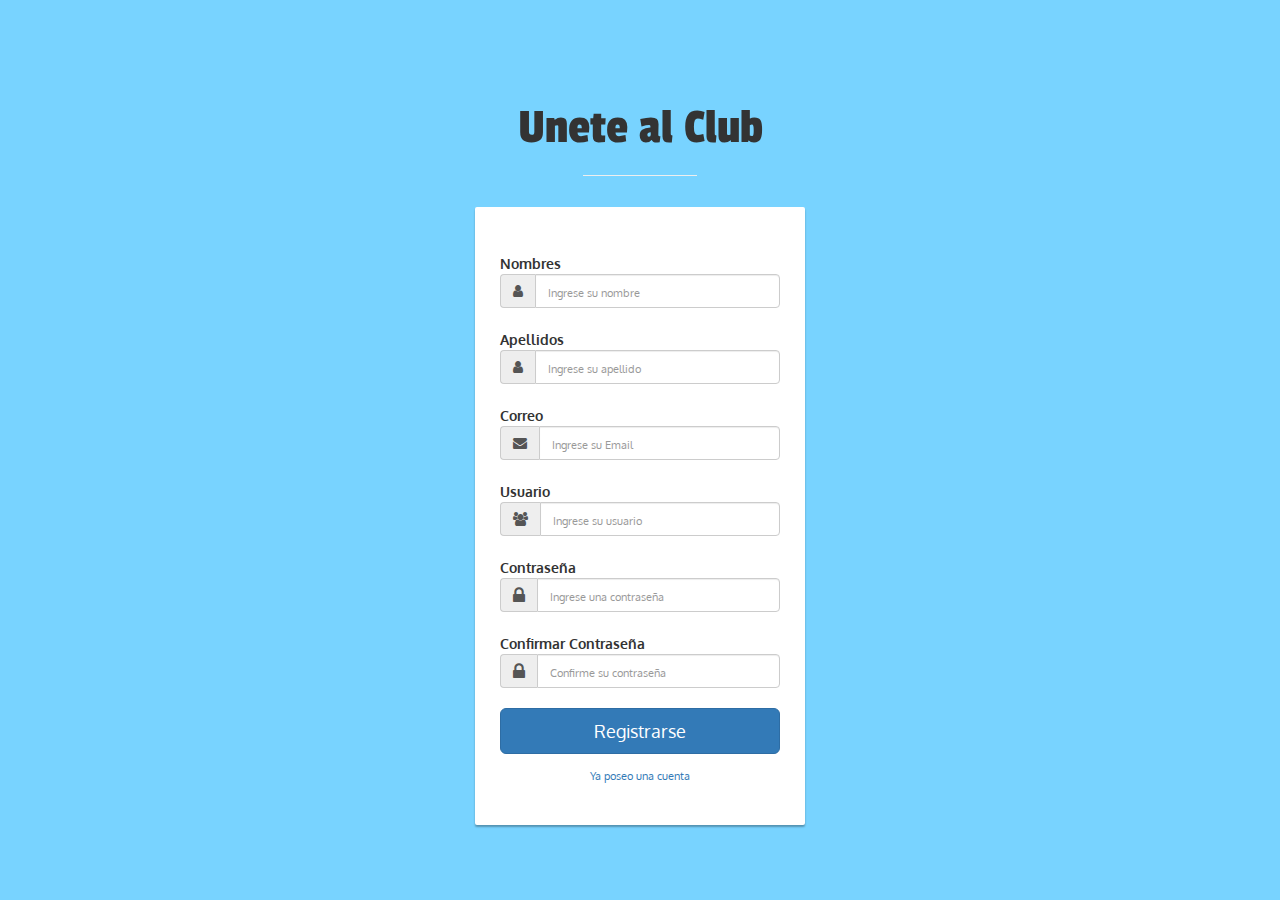
==== Jugueton/public/clubjugueton/registrar.html @ bf65f57b "Jugueton" ====
<!DOCTYPE html>
<html lang="en">

<head>

    <meta charset="utf-8">
    <meta http-equiv="X-UA-Compatible" content="IE=edge">
    <meta name="viewport" content="width=device-width, initial-scale=1">
    <meta name="description" content="">
    <meta name="author" content="">

    <title>PaginaTecno</title>

    <!-- Bootstrap  CSS -->
    <link href="css/bootstrap.css" rel="stylesheet">

    <!-- Estilos CSS -->
    <link href="css/login.css" rel="stylesheet">
    <!-- Website Font style -->
        <link rel="stylesheet" href="https://maxcdn.bootstrapcdn.com/font-awesome/4.6.1/css/font-awesome.min.css">
        
        <!-- Google Fonts -->
        <link href='https://fonts.googleapis.com/css?family=Passion+One' rel='stylesheet' type='text/css'>
        <link href='https://fonts.googleapis.com/css?family=Oxygen' rel='stylesheet' type='text/css'>

</head>

<body>

<div class="container">
            <div class="row main">
                <div class="panel-heading">
                   <div class="panel-title text-center">
                        <h1 class="title">Unete al Club</h1>
                        <hr />
                    </div>
                </div> 
                <div class="main-login main-center">
                    <form class="form-horizontal" method="post" action="#">
                        
                        <div class="form-group">
                            <label for="name" class="cols-sm-2 control-label">Nombres</label>
                            <div class="cols-sm-10">
                                <div class="input-group">
                                    <span class="input-group-addon"><i class="fa fa-user fa" aria-hidden="true"></i></span>
                                    <input type="text" class="form-control" name="name" id="name"  placeholder="Ingrese su nombre"/>
                                </div>
                            </div>
                        </div>
                          <div class="form-group">
                            <label for="name" class="cols-sm-2 control-label">Apellidos</label>
                            <div class="cols-sm-10">
                                <div class="input-group">
                                    <span class="input-group-addon"><i class="fa fa-user fa" aria-hidden="true"></i></span>
                                    <input type="text" class="form-control" name="name" id="name"  placeholder="Ingrese su apellido"/>
                                </div>
                            </div>
                        </div>

                        <div class="form-group">
                            <label for="email" class="cols-sm-2 control-label">Correo</label>
                            <div class="cols-sm-10">
                                <div class="input-group">
                                    <span class="input-group-addon"><i class="fa fa-envelope fa" aria-hidden="true"></i></span>
                                    <input type="text" class="form-control" name="email" id="email"  placeholder="Ingrese su Email"/>
                                </div>
                            </div>
                        </div>

                        <div class="form-group">
                            <label for="username" class="cols-sm-2 control-label">Usuario</label>
                            <div class="cols-sm-10">
                                <div class="input-group">
                                    <span class="input-group-addon"><i class="fa fa-users fa" aria-hidden="true"></i></span>
                                    <input type="text" class="form-control" name="username" id="username"  placeholder="Ingrese su usuario"/>
                                </div>
                            </div>
                        </div>

                        <div class="form-group">
                            <label for="password" class="cols-sm-2 control-label">Contraseña</label>
                            <div class="cols-sm-10">
                                <div class="input-group">
                                    <span class="input-group-addon"><i class="fa fa-lock fa-lg" aria-hidden="true"></i></span>
                                    <input type="password" class="form-control" name="password" id="password"  placeholder="Ingrese una contraseña"/>
                                </div>
                            </div>
                        </div>

                        <div class="form-group">
                            <label for="confirm" class="cols-sm-2 control-label">Confirmar Contraseña</label>
                            <div class="cols-sm-10">
                                <div class="input-group">
                                    <span class="input-group-addon"><i class="fa fa-lock fa-lg" aria-hidden="true"></i></span>
                                    <input type="password" class="form-control" name="confirm" id="confirm"  placeholder="Confirme su contraseña"/>
                                </div>
                            </div>
                        </div>

                        <div class="form-group ">
                            <button type="button" class="btn btn-primary btn-lg btn-block login-button">Registrarse</button>
                        </div>
                        <div class="login-register">
                            <a href="login.php">Ya poseo una cuenta</a>
                         </div>
                    </form>
                </div>
            </div>
        </div>


        <!-- Footer -->
        <footer>
            
        </footer>

    </div>
    <!-- /.container -->

    <!-- jQuery -->
    <script src="js/jquery.js"></script>

    <!-- Bootstrap Core JavaScript -->
    <script src="js/bootstrap.js"></script>

</body>

</html>
---- Jugueton/public/clubjugueton/css/login.css ----
body, html{
     height: 100%;
 	background-repeat: no-repeat;
 	background-color:#78D3FF;
 	font-family: 'Oxygen', sans-serif;
}

.main{
 	margin-top: 70px;
}

h1.title { 
	font-size: 50px;
	font-family: 'Passion One', cursive; 
	font-weight: 400; 
}

hr{
	width: 10%;
	color: #fff;
}

.form-group{
	margin-bottom: 15px;
}

label{
	margin-bottom: 15px;
}

input,
input::-webkit-input-placeholder {
    font-size: 11px;
    padding-top: 3px;
}

.main-login{
 	background-color: #fff;
    /* shadows and rounded borders */
    -moz-border-radius: 2px;
    -webkit-border-radius: 2px;
    border-radius: 2px;
    -moz-box-shadow: 0px 2px 2px rgba(0, 0, 0, 0.3);
    -webkit-box-shadow: 0px 2px 2px rgba(0, 0, 0, 0.3);
    box-shadow: 0px 2px 2px rgba(0, 0, 0, 0.3);

}

.main-center{
 	margin-top: 30px;
 	margin: 0 auto;
 	max-width: 330px;
    padding: 40px 40px;

}

.login-button{
	margin-top: 5px;
}

.login-register{
	font-size: 11px;
	text-align: center;
}
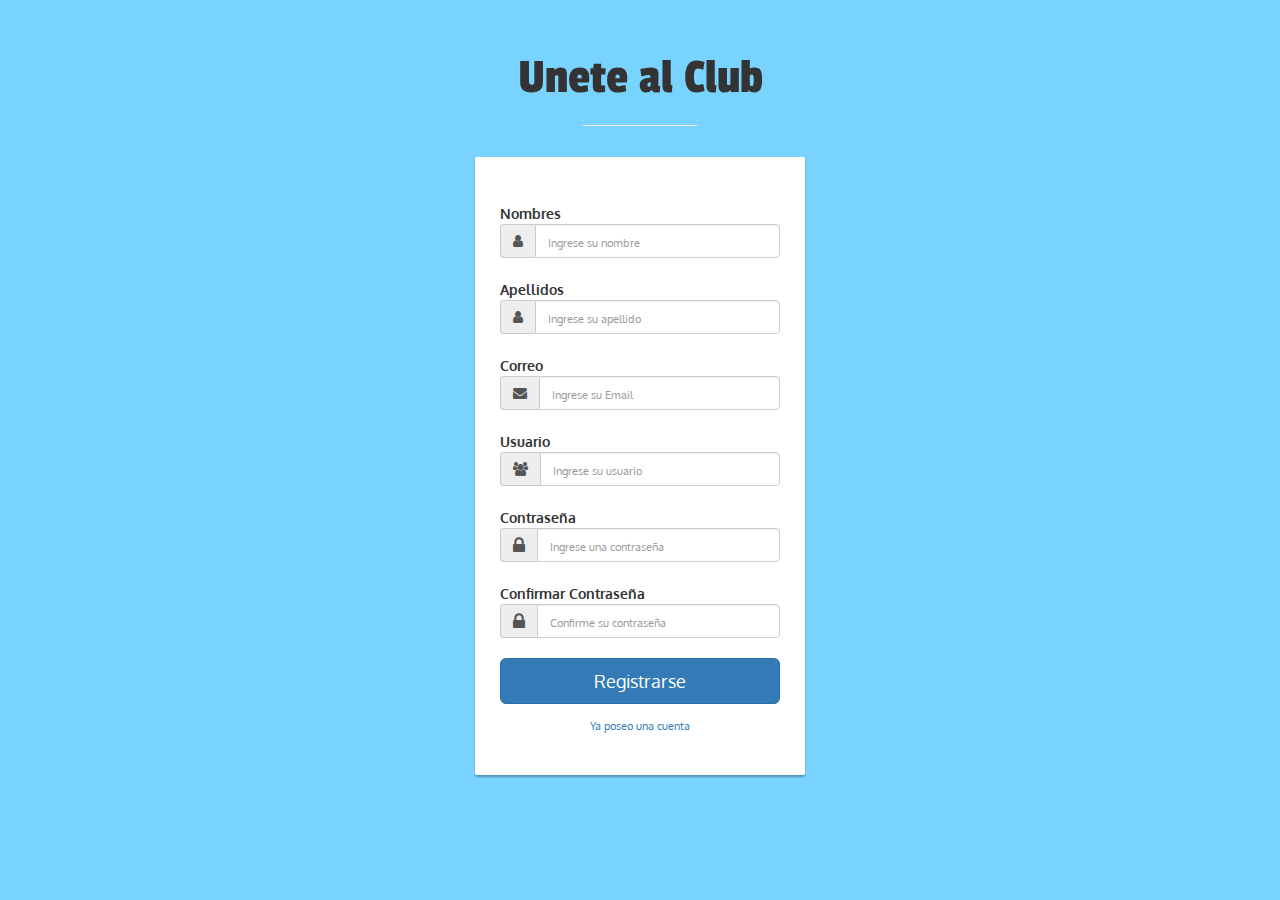
==== commit 66abaefc: "Parte de noticias" ====
--- a/Jugueton/public/clubjugueton/registrar.html
+++ b/Jugueton/public/clubjugueton/registrar.html
@@ -40,7 +40,7 @@
                         
                         <div class="form-group">
                             <label for="name" class="cols-sm-2 control-label">Nombres</label>
-                            <div class="cols-sm-10">
+                            <div class="cols-sm-11">
                                 <div class="input-group">
                                     <span class="input-group-addon"><i class="fa fa-user fa" aria-hidden="true"></i></span>
                                     <input type="text" class="form-control" name="name" id="name"  placeholder="Ingrese su nombre"/>
@@ -49,7 +49,7 @@
                         </div>
                           <div class="form-group">
                             <label for="name" class="cols-sm-2 control-label">Apellidos</label>
-                            <div class="cols-sm-10">
+                            <div class="cols-sm-11">
                                 <div class="input-group">
                                     <span class="input-group-addon"><i class="fa fa-user fa" aria-hidden="true"></i></span>
                                     <input type="text" class="form-control" name="name" id="name"  placeholder="Ingrese su apellido"/>
--- a/Jugueton/public/clubjugueton/css/login.css
+++ b/Jugueton/public/clubjugueton/css/login.css
@@ -8,7 +8,7 @@
 }
 
 .main{
- 	margin-top: 70px;
+ 	margin-top: 20px;
 }
 
 h1.title { 
